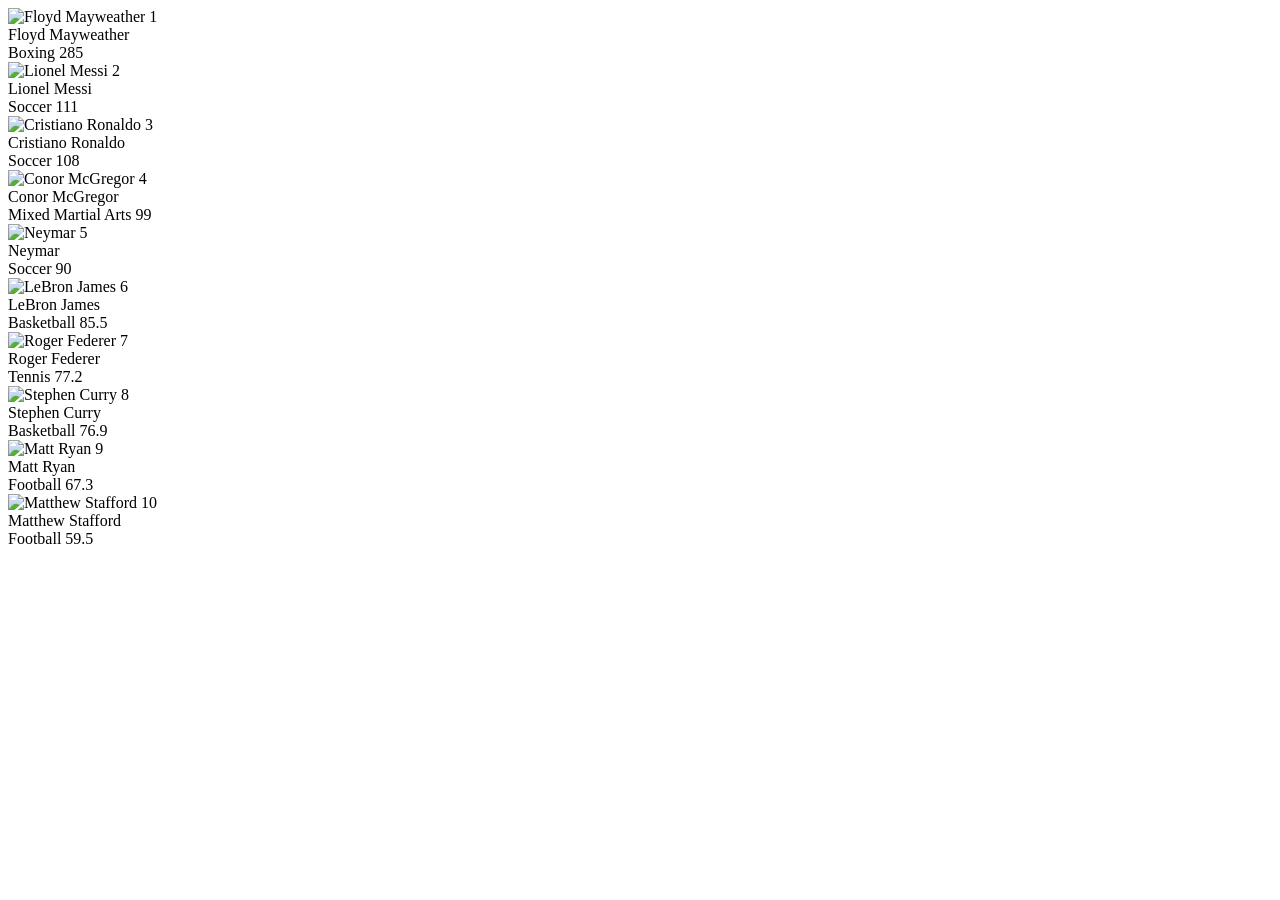
==== index.html @ 768f9508 "Initial commit" ====
<!DOCTYPE html>
<html lang="en">
<head>
  <title>Highest-Paid Athletes</title>
  <meta charset="utf-8">
  <meta name="viewport" content="width=device-width, initial-scale=1">
  <link rel="stylesheet" href="main.scss" />
</head>
<body>
  <main class="people">
    <article class="person">
      <section class="photo">
        <img
          src="https://mate-academy.github.io/fe-program/css/tasks/athletes/people/Mayweather.jpg"
          alt="Floyd Mayweather"
        >
        <span class="rank">1</span>
      </section>
      <section class="details">
        <a class="name">Floyd Mayweather</a>
        <section class="extra">
          <span class="sport">Boxing</span>
          <span class="pay">285</span>
        </section>
      </section>
    </article>

    <article class="person">
      <section class="photo">
        <img
          src="https://mate-academy.github.io/fe-program/css/tasks/athletes/people/Messi.jpg"
          alt="Lionel Messi"
        >
        <span class="rank">2</span>
      </section>
      <section class="details">
        <a class="name">Lionel Messi</a>
        <section class="extra">
          <span class="sport">Soccer</span>
          <span class="pay">111</span>
        </section>
      </section>
    </article>

    <article class="person">
      <section class="photo">
        <img
          src="https://mate-academy.github.io/fe-program/css/tasks/athletes/people/Ronaldo.jpg"
          alt="Cristiano Ronaldo"
        >
        <span class="rank">3</span>
      </section>
      <section class="details">
        <a class="name">Cristiano Ronaldo</a>
        <section class="extra">
          <span class="sport">Soccer</span>
          <span class="pay">108</span>
        </section>
      </section>
    </article>

    <article class="person">
      <section class="photo">
        <img
          src="https://mate-academy.github.io/fe-program/css/tasks/athletes/people/McGregor.jpg"
          alt="Conor McGregor"
        >
        <span class="rank">4</span>
      </section>
      <section class="details">
        <a class="name">Conor McGregor</a>
        <section class="extra">
          <span class="sport">Mixed Martial Arts</span>
          <span class="pay">99</span>
        </section>
      </section>
    </article>

    <article class="person">
      <section class="photo">
        <img
          src="https://mate-academy.github.io/fe-program/css/tasks/athletes/people/Neymar.jpg"
          alt="Neymar"
        >
        <span class="rank">5</span>
      </section>
      <section class="details">
        <a class="name">Neymar</a>
        <section class="extra">
          <span class="sport">Soccer</span>
          <span class="pay">90</span>
        </section>
      </section>
    </article>

    <article class="person">
      <section class="photo">
        <img
          src="https://mate-academy.github.io/fe-program/css/tasks/athletes/people/James.jpg"
          alt="LeBron James"
        >
        <span class="rank">6</span>
      </section>
      <section class="details">
        <a class="name">LeBron James</a>
        <section class="extra">
          <span class="sport">Basketball</span>
          <span class="pay">85.5</span>
        </section>
      </section>
    </article>

    <article class="person">
      <section class="photo">
        <img
          src="https://mate-academy.github.io/fe-program/css/tasks/athletes/people/Federer.jpg"
          alt="Roger Federer"
        >
        <span class="rank">7</span>
      </section>
      <section class="details">
        <a class="name">Roger Federer</a>
        <section class="extra">
          <span class="sport">Tennis</span>
          <span class="pay">77.2</span>
        </section>
      </section>
    </article>

    <article class="person">
      <section class="photo">
        <img
          src="https://mate-academy.github.io/fe-program/css/tasks/athletes/people/Curry.jpg"
          alt="Stephen Curry"
        >
        <span class="rank">8</span>
      </section>
      <section class="details">
        <a class="name">Stephen Curry</a>
        <section class="extra">
          <span class="sport">Basketball</span>
          <span class="pay">76.9</span>
        </section>
      </section>
    </article>

    <article class="person">
      <section class="photo">
        <img
          src="https://mate-academy.github.io/fe-program/css/tasks/athletes/people/Ryan.jpg"
          alt="Matt Ryan"
        >
        <span class="rank">9</span>
      </section>
      <section class="details">
        <a class="name">Matt Ryan</a>
        <section class="extra">
          <span class="sport">Football</span>
          <span class="pay">67.3</span>
        </section>
      </section>
    </article>

    <article class="person">
      <section class="photo">
        <img
          src="https://mate-academy.github.io/fe-program/css/tasks/athletes/people/Stafford.jpg"
          alt="Matthew Stafford"
        >
        <span class="rank">10</span>
      </section>
      <section class="details">
        <a class="name">Matthew Stafford</a>
        <section class="extra">
          <span class="sport">Football</span>
          <span class="pay">59.5</span>
        </section>
      </section>
    </article>
  </main>
</body>
</html>
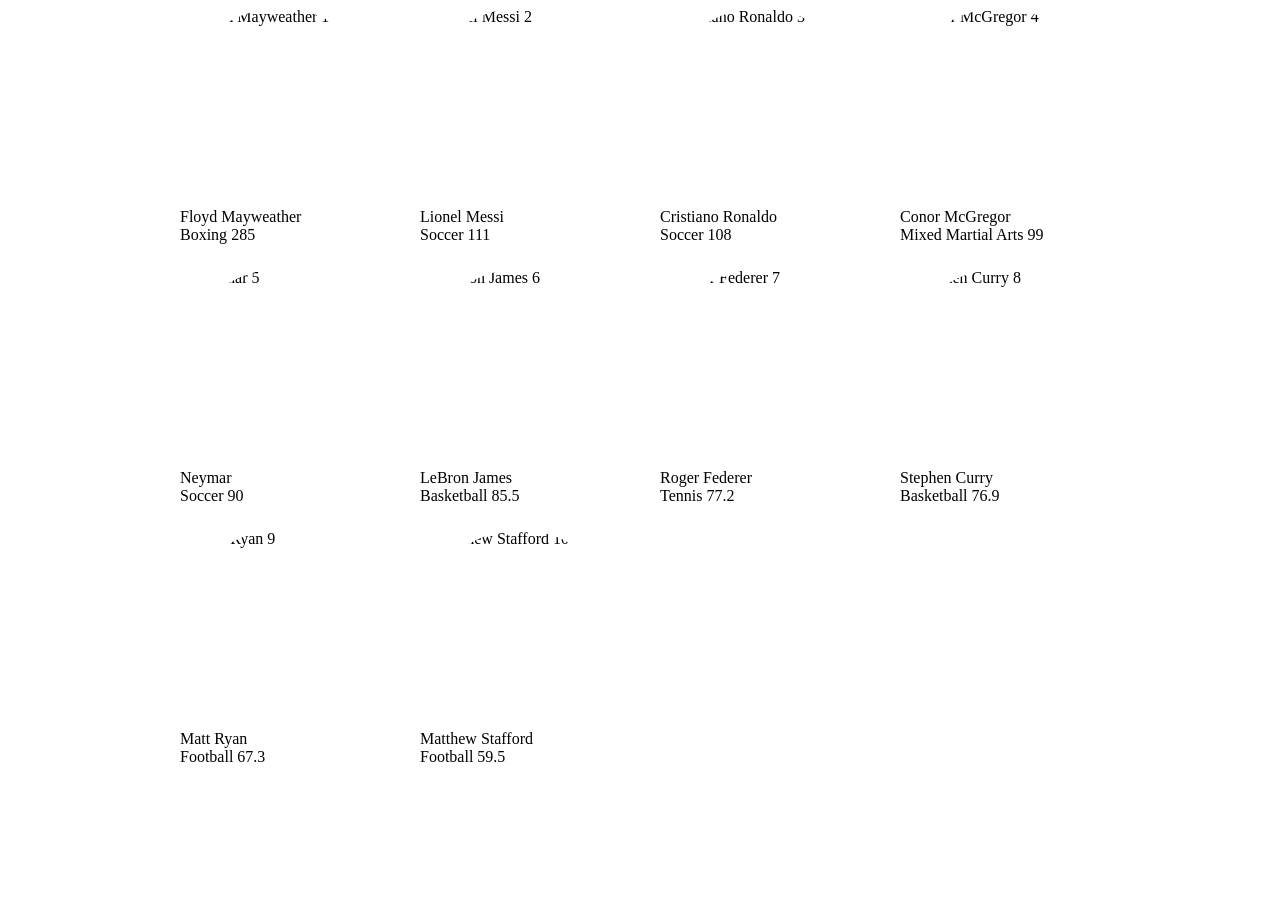
==== commit 53256f5b: "Updates" ====
--- a/index.html
+++ b/index.html
@@ -4,16 +4,13 @@
   <title>Highest-Paid Athletes</title>
   <meta charset="utf-8">
   <meta name="viewport" content="width=device-width, initial-scale=1">
-  <link rel="stylesheet" href="main.scss" />
+  <link rel="stylesheet" href="/index.e2e45b33.css">
 </head>
 <body>
   <main class="people">
     <article class="person">
       <section class="photo">
-        <img
-          src="https://mate-academy.github.io/fe-program/css/tasks/athletes/people/Mayweather.jpg"
-          alt="Floyd Mayweather"
-        >
+        <img src="https://mate-academy.github.io/fe-program/css/tasks/athletes/people/Mayweather.jpg" alt="Floyd Mayweather">
         <span class="rank">1</span>
       </section>
       <section class="details">
@@ -27,10 +24,7 @@
 
     <article class="person">
       <section class="photo">
-        <img
-          src="https://mate-academy.github.io/fe-program/css/tasks/athletes/people/Messi.jpg"
-          alt="Lionel Messi"
-        >
+        <img src="https://mate-academy.github.io/fe-program/css/tasks/athletes/people/Messi.jpg" alt="Lionel Messi">
         <span class="rank">2</span>
       </section>
       <section class="details">
@@ -44,10 +38,7 @@
 
     <article class="person">
       <section class="photo">
-        <img
-          src="https://mate-academy.github.io/fe-program/css/tasks/athletes/people/Ronaldo.jpg"
-          alt="Cristiano Ronaldo"
-        >
+        <img src="https://mate-academy.github.io/fe-program/css/tasks/athletes/people/Ronaldo.jpg" alt="Cristiano Ronaldo">
         <span class="rank">3</span>
       </section>
       <section class="details">
@@ -61,10 +52,7 @@
 
     <article class="person">
       <section class="photo">
-        <img
-          src="https://mate-academy.github.io/fe-program/css/tasks/athletes/people/McGregor.jpg"
-          alt="Conor McGregor"
-        >
+        <img src="https://mate-academy.github.io/fe-program/css/tasks/athletes/people/McGregor.jpg" alt="Conor McGregor">
         <span class="rank">4</span>
       </section>
       <section class="details">
@@ -78,10 +66,7 @@
 
     <article class="person">
       <section class="photo">
-        <img
-          src="https://mate-academy.github.io/fe-program/css/tasks/athletes/people/Neymar.jpg"
-          alt="Neymar"
-        >
+        <img src="https://mate-academy.github.io/fe-program/css/tasks/athletes/people/Neymar.jpg" alt="Neymar">
         <span class="rank">5</span>
       </section>
       <section class="details">
@@ -95,10 +80,7 @@
 
     <article class="person">
       <section class="photo">
-        <img
-          src="https://mate-academy.github.io/fe-program/css/tasks/athletes/people/James.jpg"
-          alt="LeBron James"
-        >
+        <img src="https://mate-academy.github.io/fe-program/css/tasks/athletes/people/James.jpg" alt="LeBron James">
         <span class="rank">6</span>
       </section>
       <section class="details">
@@ -112,10 +94,7 @@
 
     <article class="person">
       <section class="photo">
-        <img
-          src="https://mate-academy.github.io/fe-program/css/tasks/athletes/people/Federer.jpg"
-          alt="Roger Federer"
-        >
+        <img src="https://mate-academy.github.io/fe-program/css/tasks/athletes/people/Federer.jpg" alt="Roger Federer">
         <span class="rank">7</span>
       </section>
       <section class="details">
@@ -129,10 +108,7 @@
 
     <article class="person">
       <section class="photo">
-        <img
-          src="https://mate-academy.github.io/fe-program/css/tasks/athletes/people/Curry.jpg"
-          alt="Stephen Curry"
-        >
+        <img src="https://mate-academy.github.io/fe-program/css/tasks/athletes/people/Curry.jpg" alt="Stephen Curry">
         <span class="rank">8</span>
       </section>
       <section class="details">
@@ -146,10 +122,7 @@
 
     <article class="person">
       <section class="photo">
-        <img
-          src="https://mate-academy.github.io/fe-program/css/tasks/athletes/people/Ryan.jpg"
-          alt="Matt Ryan"
-        >
+        <img src="https://mate-academy.github.io/fe-program/css/tasks/athletes/people/Ryan.jpg" alt="Matt Ryan">
         <span class="rank">9</span>
       </section>
       <section class="details">
@@ -163,10 +136,7 @@
 
     <article class="person">
       <section class="photo">
-        <img
-          src="https://mate-academy.github.io/fe-program/css/tasks/athletes/people/Stafford.jpg"
-          alt="Matthew Stafford"
-        >
+        <img src="https://mate-academy.github.io/fe-program/css/tasks/athletes/people/Stafford.jpg" alt="Matthew Stafford">
         <span class="rank">10</span>
       </section>
       <section class="details">
@@ -178,5 +148,5 @@
       </section>
     </article>
   </main>
-</body>
+<script src="/css-practice.3464ddca.js"></script></body>
 </html>
--- a/index.e2e45b33.css
+++ b/index.e2e45b33.css
@@ -0,0 +1,69 @@
+.people {
+  box-sizing: border-box;
+  grid-template-columns: repeat(4, 200px);
+  justify-content: center;
+  gap: 30px 40px;
+  display: grid;
+}
+
+@media (width >= 500px) {
+  .people {
+    grid-template-columns: repeat(2, 200px);
+  }
+}
+
+@media (width >= 750px) {
+  .people {
+    grid-template-columns: repeat(2, 200px);
+  }
+}
+
+@media (width >= 1000px) {
+  .people {
+    grid-template-columns: repeat(4, 200px);
+  }
+}
+
+@media (width >= 1500px) {
+  .people {
+    grid-template-columns: repeat(4, 200px);
+  }
+}
+
+.person {
+  cursor: pointer;
+  width: 200px;
+  height: 231px;
+  transition: background-color, border-radiusl, width, height 1s;
+  top: 30px;
+  left: 55px;
+}
+
+.person:hover {
+  background-color: #eeee;
+  border-radius: 10px;
+  width: 220px;
+  height: 287px;
+}
+
+.photo {
+  border-radius: 200px;
+  width: 200px;
+  height: 200px;
+  top: 30px;
+  overflow: hidden;
+}
+
+.photo img {
+  object-fit: cover;
+  width: 200px;
+  height: 200px;
+}
+
+.person:hover img {
+  border-radius: 60px;
+  width: 200px;
+  height: 200px;
+  overflow: hidden;
+}
+/*# sourceMappingURL=index.e2e45b33.css.map */
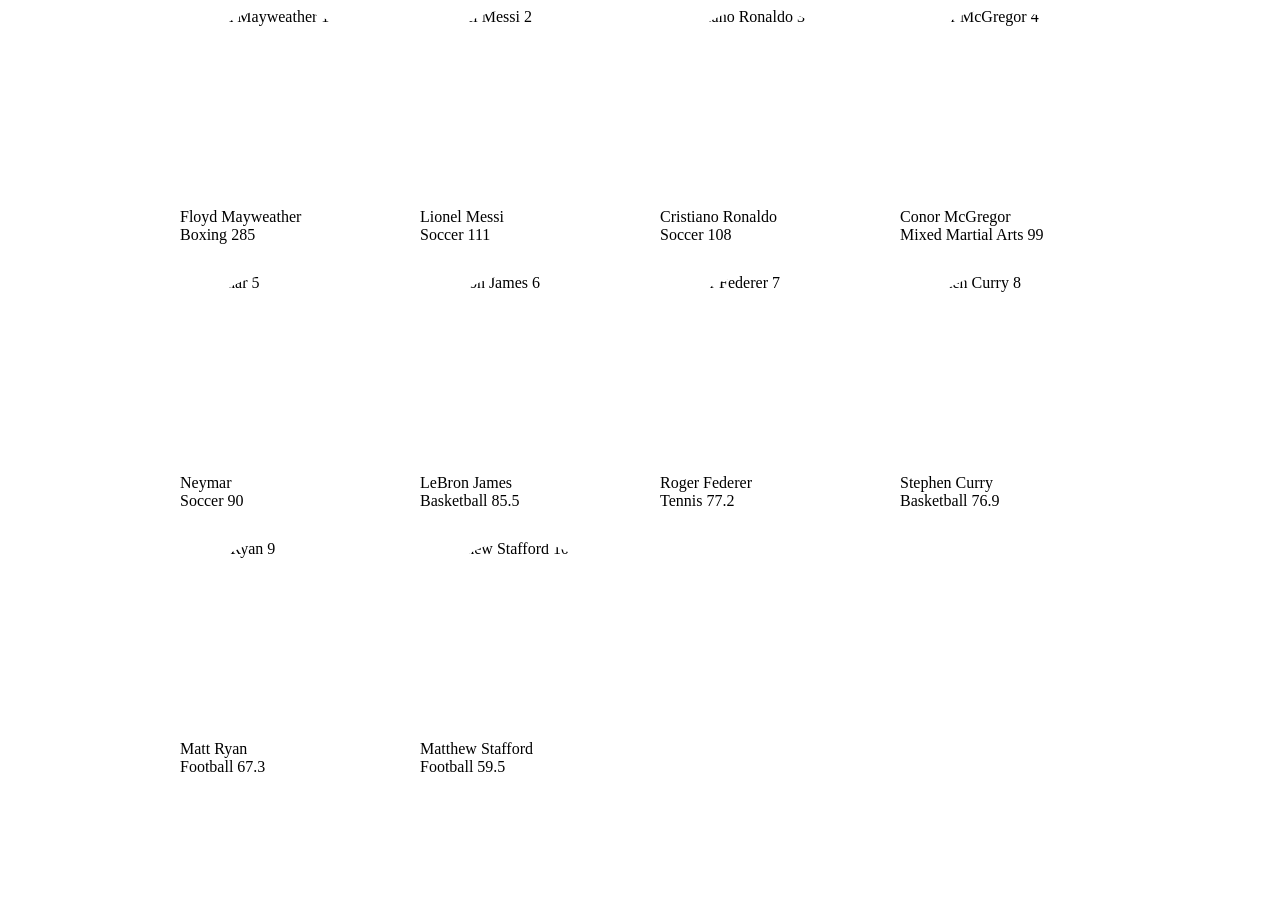
==== commit b93b8fe3: "add css" ====
--- a/index.html
+++ b/index.html
@@ -4,13 +4,16 @@
   <title>Highest-Paid Athletes</title>
   <meta charset="utf-8">
   <meta name="viewport" content="width=device-width, initial-scale=1">
-  <link rel="stylesheet" href="/index.e2e45b33.css">
+  <link rel="stylesheet" href="st.css" />
 </head>
 <body>
   <main class="people">
     <article class="person">
       <section class="photo">
-        <img src="https://mate-academy.github.io/fe-program/css/tasks/athletes/people/Mayweather.jpg" alt="Floyd Mayweather">
+        <img
+          src="https://mate-academy.github.io/fe-program/css/tasks/athletes/people/Mayweather.jpg"
+          alt="Floyd Mayweather"
+        >
         <span class="rank">1</span>
       </section>
       <section class="details">
@@ -24,7 +27,10 @@
 
     <article class="person">
       <section class="photo">
-        <img src="https://mate-academy.github.io/fe-program/css/tasks/athletes/people/Messi.jpg" alt="Lionel Messi">
+        <img
+          src="https://mate-academy.github.io/fe-program/css/tasks/athletes/people/Messi.jpg"
+          alt="Lionel Messi"
+        >
         <span class="rank">2</span>
       </section>
       <section class="details">
@@ -38,7 +44,10 @@
 
     <article class="person">
       <section class="photo">
-        <img src="https://mate-academy.github.io/fe-program/css/tasks/athletes/people/Ronaldo.jpg" alt="Cristiano Ronaldo">
+        <img
+          src="https://mate-academy.github.io/fe-program/css/tasks/athletes/people/Ronaldo.jpg"
+          alt="Cristiano Ronaldo"
+        >
         <span class="rank">3</span>
       </section>
       <section class="details">
@@ -52,7 +61,10 @@
 
     <article class="person">
       <section class="photo">
-        <img src="https://mate-academy.github.io/fe-program/css/tasks/athletes/people/McGregor.jpg" alt="Conor McGregor">
+        <img
+          src="https://mate-academy.github.io/fe-program/css/tasks/athletes/people/McGregor.jpg"
+          alt="Conor McGregor"
+        >
         <span class="rank">4</span>
       </section>
       <section class="details">
@@ -66,7 +78,10 @@
 
     <article class="person">
       <section class="photo">
-        <img src="https://mate-academy.github.io/fe-program/css/tasks/athletes/people/Neymar.jpg" alt="Neymar">
+        <img
+          src="https://mate-academy.github.io/fe-program/css/tasks/athletes/people/Neymar.jpg"
+          alt="Neymar"
+        >
         <span class="rank">5</span>
       </section>
       <section class="details">
@@ -80,7 +95,10 @@
 
     <article class="person">
       <section class="photo">
-        <img src="https://mate-academy.github.io/fe-program/css/tasks/athletes/people/James.jpg" alt="LeBron James">
+        <img
+          src="https://mate-academy.github.io/fe-program/css/tasks/athletes/people/James.jpg"
+          alt="LeBron James"
+        >
         <span class="rank">6</span>
       </section>
       <section class="details">
@@ -94,7 +112,10 @@
 
     <article class="person">
       <section class="photo">
-        <img src="https://mate-academy.github.io/fe-program/css/tasks/athletes/people/Federer.jpg" alt="Roger Federer">
+        <img
+          src="https://mate-academy.github.io/fe-program/css/tasks/athletes/people/Federer.jpg"
+          alt="Roger Federer"
+        >
         <span class="rank">7</span>
       </section>
       <section class="details">
@@ -108,7 +129,10 @@
 
     <article class="person">
       <section class="photo">
-        <img src="https://mate-academy.github.io/fe-program/css/tasks/athletes/people/Curry.jpg" alt="Stephen Curry">
+        <img
+          src="https://mate-academy.github.io/fe-program/css/tasks/athletes/people/Curry.jpg"
+          alt="Stephen Curry"
+        >
         <span class="rank">8</span>
       </section>
       <section class="details">
@@ -122,7 +146,10 @@
 
     <article class="person">
       <section class="photo">
-        <img src="https://mate-academy.github.io/fe-program/css/tasks/athletes/people/Ryan.jpg" alt="Matt Ryan">
+        <img
+          src="https://mate-academy.github.io/fe-program/css/tasks/athletes/people/Ryan.jpg"
+          alt="Matt Ryan"
+        >
         <span class="rank">9</span>
       </section>
       <section class="details">
@@ -136,7 +163,10 @@
 
     <article class="person">
       <section class="photo">
-        <img src="https://mate-academy.github.io/fe-program/css/tasks/athletes/people/Stafford.jpg" alt="Matthew Stafford">
+        <img
+          src="https://mate-academy.github.io/fe-program/css/tasks/athletes/people/Stafford.jpg"
+          alt="Matthew Stafford"
+        >
         <span class="rank">10</span>
       </section>
       <section class="details">
@@ -148,5 +178,5 @@
       </section>
     </article>
   </main>
-<script src="/css-practice.3464ddca.js"></script></body>
+</body>
 </html>
--- a/st.css
+++ b/st.css
@@ -0,0 +1,71 @@
+
+.people{
+  
+  box-sizing: border-box;
+  display: grid;
+  grid-template-columns: repeat(4, 200px);
+  row-gap: 30px;
+  column-gap: 40px;
+  justify-content: center;
+}
+
+@media (min-width: 500px) {
+  .people{
+    grid-template-columns: repeat(2, 200px);
+  }
+}
+
+@media (min-width: 750px) {
+  .people{
+    grid-template-columns: repeat(2, 200px);
+  }
+}
+
+@media (min-width: 1000px) {
+  .people{
+    grid-template-columns: repeat(4, 200px);
+  }
+}
+
+@media (min-width: 1500px) {
+  .people{
+    grid-template-columns: repeat(4, 200px);
+  }
+}
+
+.person{
+   width: 200px;
+  height: 231; 
+   top: 30px;
+  left: 55px; 
+  cursor: pointer;
+  transition: background-color, border-radiusl, width, height 1s;
+}
+
+.person:hover{
+  background-color: #eeee;
+  border-radius:  10px;
+  width: 220px;
+  height: 287px;
+}
+
+.photo{
+  width: 200px;
+  height: 200px;
+  top: 30px;
+  border-radius: 200px;
+  overflow: hidden;
+}
+
+.photo img {
+  object-fit: cover; 
+   width: 200px;
+  height: 200px;
+}
+
+.person:hover img {
+ border-radius: 60px;
+ overflow: hidden;
+ width: 200px;
+  height: 200px;
+}
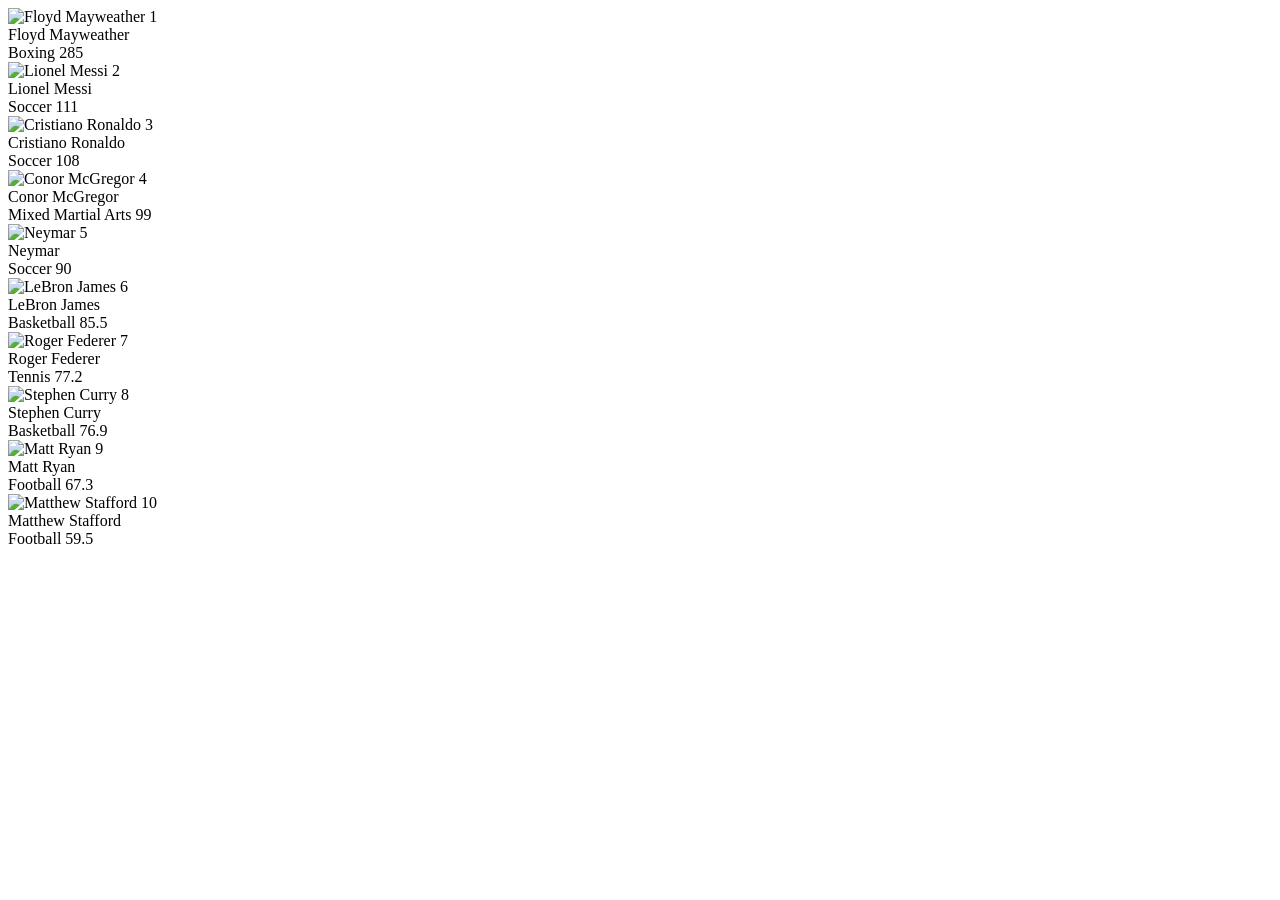
==== commit 67e83618: "add task solution" ====
--- a/index.html
+++ b/index.html
@@ -4,7 +4,7 @@
   <title>Highest-Paid Athletes</title>
   <meta charset="utf-8">
   <meta name="viewport" content="width=device-width, initial-scale=1">
-  <link rel="stylesheet" href="st.css" />
+  <link rel="stylesheet" href="main.scss" />
 </head>
 <body>
   <main class="people">
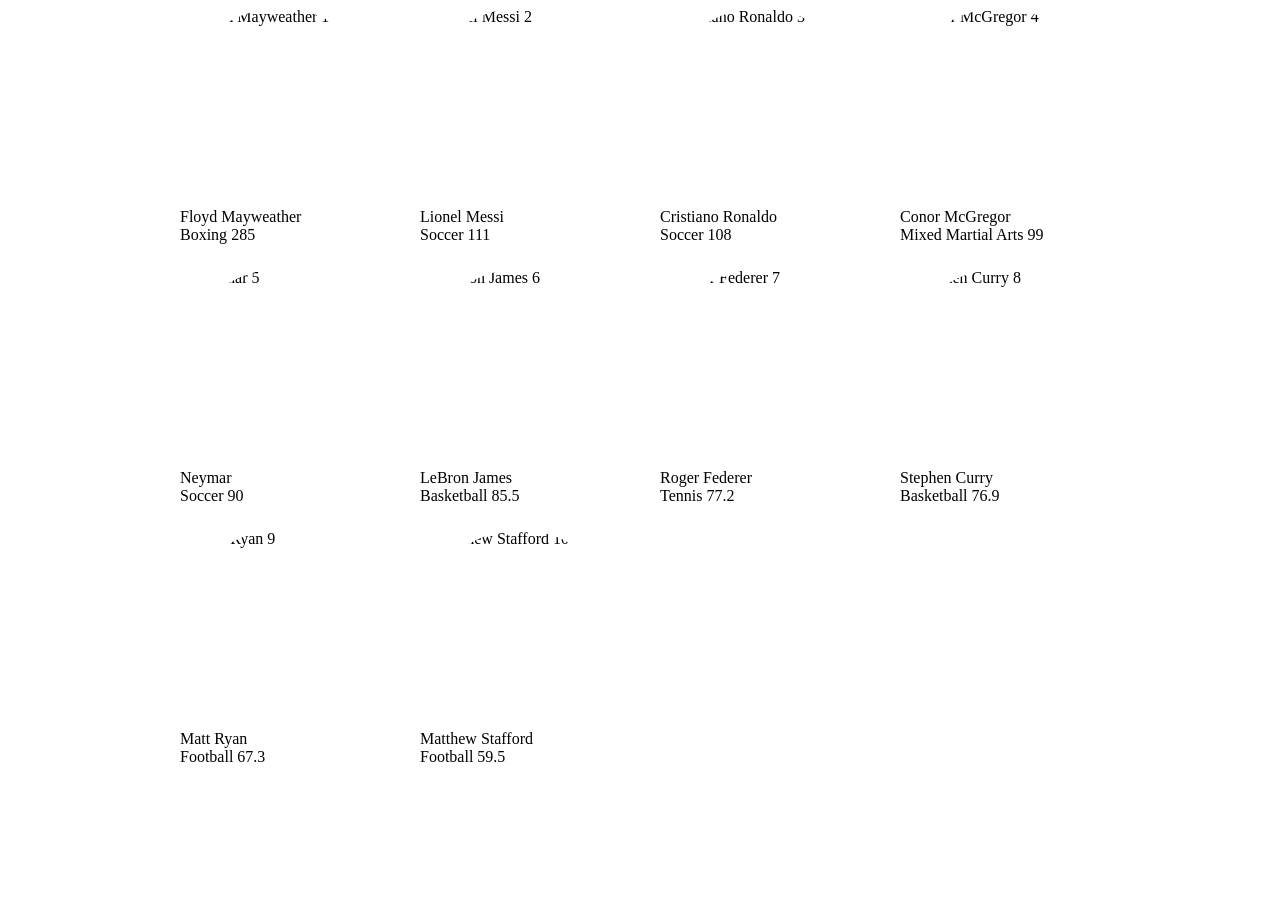
==== commit 465c529b: "Updates" ====
--- a/index.html
+++ b/index.html
@@ -4,16 +4,13 @@
   <title>Highest-Paid Athletes</title>
   <meta charset="utf-8">
   <meta name="viewport" content="width=device-width, initial-scale=1">
-  <link rel="stylesheet" href="main.scss" />
+  <link rel="stylesheet" href="/index.b1276d39.css">
 </head>
 <body>
   <main class="people">
     <article class="person">
       <section class="photo">
-        <img
-          src="https://mate-academy.github.io/fe-program/css/tasks/athletes/people/Mayweather.jpg"
-          alt="Floyd Mayweather"
-        >
+        <img src="https://mate-academy.github.io/fe-program/css/tasks/athletes/people/Mayweather.jpg" alt="Floyd Mayweather">
         <span class="rank">1</span>
       </section>
       <section class="details">
@@ -27,10 +24,7 @@
 
     <article class="person">
       <section class="photo">
-        <img
-          src="https://mate-academy.github.io/fe-program/css/tasks/athletes/people/Messi.jpg"
-          alt="Lionel Messi"
-        >
+        <img src="https://mate-academy.github.io/fe-program/css/tasks/athletes/people/Messi.jpg" alt="Lionel Messi">
         <span class="rank">2</span>
       </section>
       <section class="details">
@@ -44,10 +38,7 @@
 
     <article class="person">
       <section class="photo">
-        <img
-          src="https://mate-academy.github.io/fe-program/css/tasks/athletes/people/Ronaldo.jpg"
-          alt="Cristiano Ronaldo"
-        >
+        <img src="https://mate-academy.github.io/fe-program/css/tasks/athletes/people/Ronaldo.jpg" alt="Cristiano Ronaldo">
         <span class="rank">3</span>
       </section>
       <section class="details">
@@ -61,10 +52,7 @@
 
     <article class="person">
       <section class="photo">
-        <img
-          src="https://mate-academy.github.io/fe-program/css/tasks/athletes/people/McGregor.jpg"
-          alt="Conor McGregor"
-        >
+        <img src="https://mate-academy.github.io/fe-program/css/tasks/athletes/people/McGregor.jpg" alt="Conor McGregor">
         <span class="rank">4</span>
       </section>
       <section class="details">
@@ -78,10 +66,7 @@
 
     <article class="person">
       <section class="photo">
-        <img
-          src="https://mate-academy.github.io/fe-program/css/tasks/athletes/people/Neymar.jpg"
-          alt="Neymar"
-        >
+        <img src="https://mate-academy.github.io/fe-program/css/tasks/athletes/people/Neymar.jpg" alt="Neymar">
         <span class="rank">5</span>
       </section>
       <section class="details">
@@ -95,10 +80,7 @@
 
     <article class="person">
       <section class="photo">
-        <img
-          src="https://mate-academy.github.io/fe-program/css/tasks/athletes/people/James.jpg"
-          alt="LeBron James"
-        >
+        <img src="https://mate-academy.github.io/fe-program/css/tasks/athletes/people/James.jpg" alt="LeBron James">
         <span class="rank">6</span>
       </section>
       <section class="details">
@@ -112,10 +94,7 @@
 
     <article class="person">
       <section class="photo">
-        <img
-          src="https://mate-academy.github.io/fe-program/css/tasks/athletes/people/Federer.jpg"
-          alt="Roger Federer"
-        >
+        <img src="https://mate-academy.github.io/fe-program/css/tasks/athletes/people/Federer.jpg" alt="Roger Federer">
         <span class="rank">7</span>
       </section>
       <section class="details">
@@ -129,10 +108,7 @@
 
     <article class="person">
       <section class="photo">
-        <img
-          src="https://mate-academy.github.io/fe-program/css/tasks/athletes/people/Curry.jpg"
-          alt="Stephen Curry"
-        >
+        <img src="https://mate-academy.github.io/fe-program/css/tasks/athletes/people/Curry.jpg" alt="Stephen Curry">
         <span class="rank">8</span>
       </section>
       <section class="details">
@@ -146,10 +122,7 @@
 
     <article class="person">
       <section class="photo">
-        <img
-          src="https://mate-academy.github.io/fe-program/css/tasks/athletes/people/Ryan.jpg"
-          alt="Matt Ryan"
-        >
+        <img src="https://mate-academy.github.io/fe-program/css/tasks/athletes/people/Ryan.jpg" alt="Matt Ryan">
         <span class="rank">9</span>
       </section>
       <section class="details">
@@ -163,10 +136,7 @@
 
     <article class="person">
       <section class="photo">
-        <img
-          src="https://mate-academy.github.io/fe-program/css/tasks/athletes/people/Stafford.jpg"
-          alt="Matthew Stafford"
-        >
+        <img src="https://mate-academy.github.io/fe-program/css/tasks/athletes/people/Stafford.jpg" alt="Matthew Stafford">
         <span class="rank">10</span>
       </section>
       <section class="details">
@@ -178,5 +148,5 @@
       </section>
     </article>
   </main>
-</body>
+<script src="/css-practice.3464ddca.js"></script></body>
 </html>
--- a/index.b1276d39.css
+++ b/index.b1276d39.css
@@ -0,0 +1,69 @@
+.people {
+  box-sizing: border-box;
+  grid-template-columns: repeat(4, 200px);
+  justify-content: center;
+  gap: 30px 40px;
+  display: grid;
+}
+
+@media (width >= 500px) {
+  .people {
+    grid-template-columns: repeat(2, 200px);
+  }
+}
+
+@media (width >= 750px) {
+  .people {
+    grid-template-columns: repeat(2, 200px);
+  }
+}
+
+@media (width >= 1000px) {
+  .people {
+    grid-template-columns: repeat(4, 200px);
+  }
+}
+
+@media (width >= 1500px) {
+  .people {
+    grid-template-columns: repeat(4, 200px);
+  }
+}
+
+.person {
+  cursor: pointer;
+  width: 200px;
+  height: 231px;
+  transition: background-color, border-radiusl, width, height 1s;
+  top: 30px;
+  left: 55px;
+}
+
+.person:hover {
+  background-color: #eeee;
+  border-radius: 10px;
+  width: 220px;
+  height: 287px;
+}
+
+.photo {
+  border-radius: 200px;
+  width: 200px;
+  height: 200px;
+  top: 30px;
+  overflow: hidden;
+}
+
+.photo img {
+  object-fit: cover;
+  width: 200px;
+  height: 200px;
+}
+
+.person:hover img {
+  border-radius: 60px;
+  width: 200px;
+  height: 200px;
+  overflow: hidden;
+}
+/*# sourceMappingURL=index.b1276d39.css.map */
